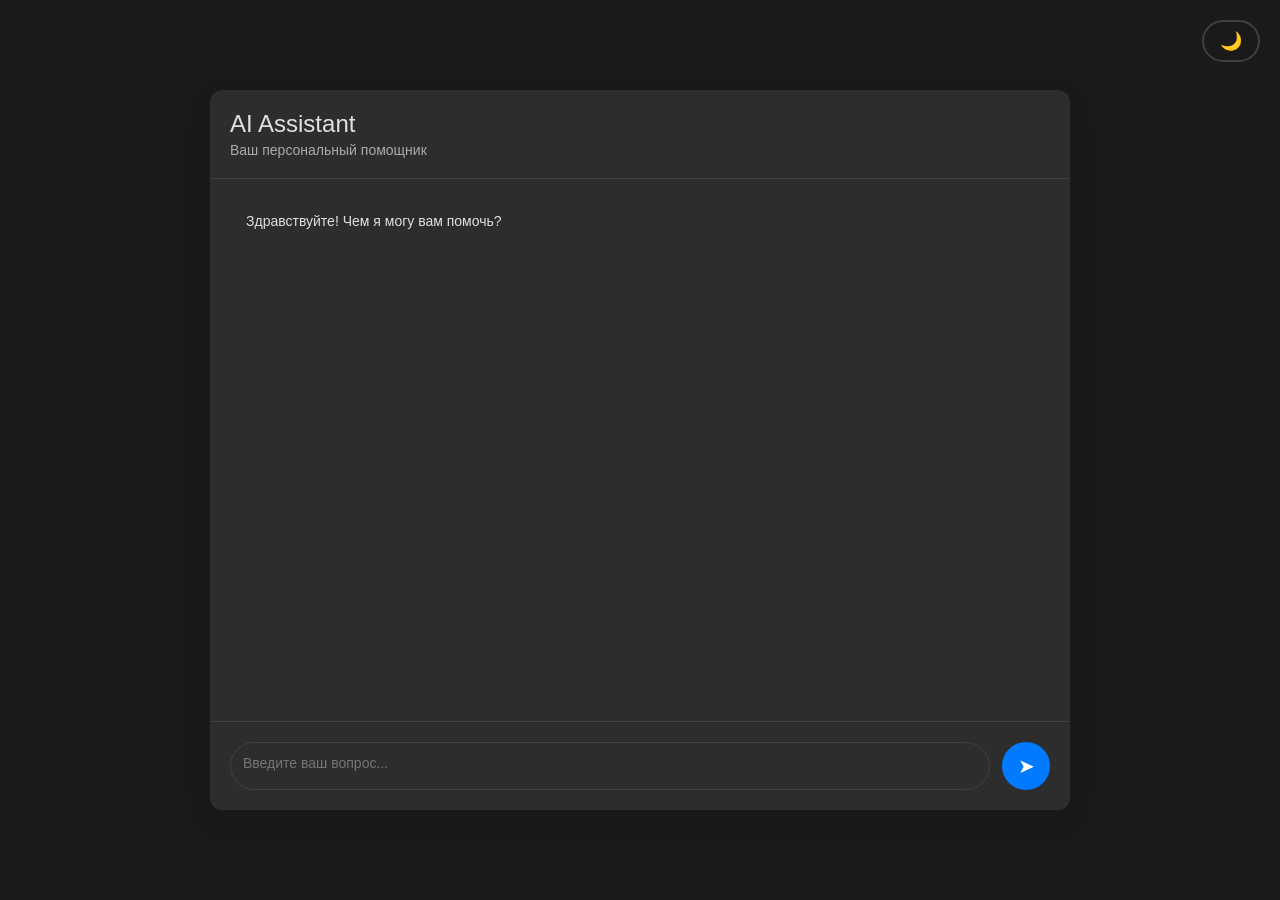
==== index.html @ 33c73545 "1" ====
<!DOCTYPE html>
<html lang="ru">
<head>
    <meta charset="UTF-8">
    <meta name="viewport" content="width=device-width, initial-scale=1.0">
    <title>My AI Assistant</title>
    <link rel="stylesheet" href="style.css">
</head>
<body class="dark-theme">
    <div class="theme-toggle">
        <button id="themeSwitcher" aria-label="Переключить тему">
            <span class="light-icon">☀️</span>
            <span class="dark-icon">🌙</span>
        </button>
    </div>

    <main class="container">
        <div class="chat-container">
            <div class="chat-header">
                <h1>AI Assistant</h1>
                <p class="subtitle">Ваш персональный помощник</p>
            </div>

            <div class="chat-messages" id="chatMessages">
                <div class="message bot">
                    <div class="message-content">
                        Здравствуйте! Чем я могу вам помочь?
                    </div>
                </div>
            </div>

            <div class="chat-input-container">
                <textarea 
                    id="userInput" 
                    placeholder="Введите ваш вопрос..." 
                    rows="1"
                ></textarea>
                <button id="sendButton" class="send-btn">
                    <span>➤</span>
                </button>
            </div>
        </div>
    </main>

    <script src="script.js"></script>
</body>
</html>
---- style.css ----
* {
    margin: 0;
    padding: 0;
    box-sizing: border-box;
    transition: background-color 0.3s ease, color 0.3s ease, border-color 0.3s ease;
}

:root {
    /* Темная тема (графит) */
    --dark-bg: #1a1a1a;
    --dark-surface: #2d2d2d;
    --dark-text: #e0e0e0;
    --dark-border: #404040;
    --dark-message-bot: #2d2d2d;
    --dark-message-user: #404040;
    
    /* Светлая тема (слоновая кость) */
    --light-bg: #f5f5dc;
    --light-surface: #ffffff;
    --light-text: #2c2c2c;
    --light-border: #e0e0e0;
    --light-message-bot: #f0f0f0;
    --light-message-user: #e8e8e8;
}

body {
    font-family: -apple-system, BlinkMacSystemFont, 'Segoe UI', Roboto, Oxygen, Ubuntu, sans-serif;
    min-height: 100vh;
    display: flex;
    justify-content: center;
    align-items: center;
}

/* Темная тема */
body.dark-theme {
    background-color: var(--dark-bg);
    color: var(--dark-text);
}

body.dark-theme .chat-container {
    background-color: var(--dark-surface);
    border-color: var(--dark-border);
}

body.dark-theme .message.bot .message-content {
    background-color: var(--dark-message-bot);
}

body.dark-theme .message.user .message-content {
    background-color: var(--dark-message-user);
}

body.dark-theme textarea {
    background-color: var(--dark-surface);
    color: var(--dark-text);
    border-color: var(--dark-border);
}

/* Светлая тема */
body.light-theme {
    background-color: var(--light-bg);
    color: var(--light-text);
}

body.light-theme .chat-container {
    background-color: var(--light-surface);
    border-color: var(--light-border);
}

body.light-theme .message.bot .message-content {
    background-color: var(--light-message-bot);
}

body.light-theme .message.user .message-content {
    background-color: var(--light-message-user);
}

body.light-theme textarea {
    background-color: var(--light-surface);
    color: var(--light-text);
    border-color: var(--light-border);
}

/* Переключатель темы */
.theme-toggle {
    position: fixed;
    top: 20px;
    right: 20px;
    z-index: 1000;
}

#themeSwitcher {
    background: none;
    border: 2px solid currentColor;
    border-radius: 30px;
    padding: 8px 16px;
    cursor: pointer;
    font-size: 16px;
    display: flex;
    align-items: center;
    gap: 8px;
    background-color: transparent;
}

.dark-theme #themeSwitcher {
    color: var(--dark-text);
    border-color: var(--dark-border);
}

.light-theme #themeSwitcher {
    color: var(--light-text);
    border-color: var(--light-border);
}

.light-icon, .dark-icon {
    font-size: 18px;
}

.dark-theme .light-icon {
    display: none;
}

.light-theme .dark-icon {
    display: none;
}

/* Основной контейнер */
.container {
    width: 100%;
    max-width: 900px;
    padding: 20px;
}

/* Чат контейнер */
.chat-container {
    border-radius: 12px;
    overflow: hidden;
    box-shadow: 0 10px 30px rgba(0, 0, 0, 0.1);
    height: 80vh;
    display: flex;
    flex-direction: column;
}

.chat-header {
    padding: 20px;
    border-bottom: 1px solid;
}

.dark-theme .chat-header {
    border-bottom-color: var(--dark-border);
}

.light-theme .chat-header {
    border-bottom-color: var(--light-border);
}

.chat-header h1 {
    font-size: 24px;
    font-weight: 500;
}

.subtitle {
    font-size: 14px;
    opacity: 0.7;
    margin-top: 4px;
}

/* Область сообщений */
.chat-messages {
    flex: 1;
    overflow-y: auto;
    padding: 20px;
    display: flex;
    flex-direction: column;
    gap: 16px;
}

.message {
    display: flex;
    margin-bottom: 8px;
}

.message.user {
    justify-content: flex-end;
}

.message-content {
    max-width: 70%;
    padding: 12px 16px;
    border-radius: 18px;
    font-size: 14px;
    line-height: 1.5;
    word-wrap: break-word;
}

.message.bot .message-content {
    border-bottom-left-radius: 4px;
}

.message.user .message-content {
    border-bottom-right-radius: 4px;
}

/* Область ввода */
.chat-input-container {
    display: flex;
    padding: 20px;
    gap: 12px;
    border-top: 1px solid;
}

.dark-theme .chat-input-container {
    border-top-color: var(--dark-border);
}

.light-theme .chat-input-container {
    border-top-color: var(--light-border);
}

textarea {
    flex: 1;
    padding: 12px;
    border-radius: 24px;
    resize: none;
    font-family: inherit;
    font-size: 14px;
    outline: none;
    transition: border-color 0.3s ease;
}

textarea:focus {
    border-color: #007AFF;
}

.send-btn {
    width: 48px;
    height: 48px;
    border-radius: 50%;
    border: none;
    background-color: #007AFF;
    color: white;
    cursor: pointer;
    display: flex;
    align-items: center;
    justify-content: center;
    font-size: 20px;
    transition: transform 0.2s ease;
}

.send-btn:hover {
    transform: scale(1.05);
}

.send-btn:active {
    transform: scale(0.95);
}

/* Скроллбар */
.chat-messages::-webkit-scrollbar {
    width: 6px;
}

.chat-messages::-webkit-scrollbar-track {
    background: transparent;
}

.dark-theme .chat-messages::-webkit-scrollbar-thumb {
    background: var(--dark-border);
    border-radius: 3px;
}

.light-theme .chat-messages::-webkit-scrollbar-thumb {
    background: var(--light-border);
    border-radius: 3px;
}

/* Анимация загрузки */
.typing-indicator {
    display: flex;
    gap: 4px;
    padding: 12px 16px;
    background-color: inherit;
    border-radius: 18px;
}

.typing-indicator span {
    width: 8px;
    height: 8px;
    background-color: currentColor;
    border-radius: 50%;
    opacity: 0.6;
    animation: typing 1s infinite ease-in-out;
}

.typing-indicator span:nth-child(2) {
    animation-delay: 0.2s;
}

.typing-indicator span:nth-child(3) {
    animation-delay: 0.4s;
}

@keyframes typing {
    0%, 100% { transform: translateY(0); }
    50% { transform: translateY(-5px); }
}

/* Адаптивность */
@media (max-width: 768px) {
    .container {
        padding: 10px;
    }
    
    .chat-container {
        height: 90vh;
    }
    
    .message-content {
        max-width: 85%;
    }
}
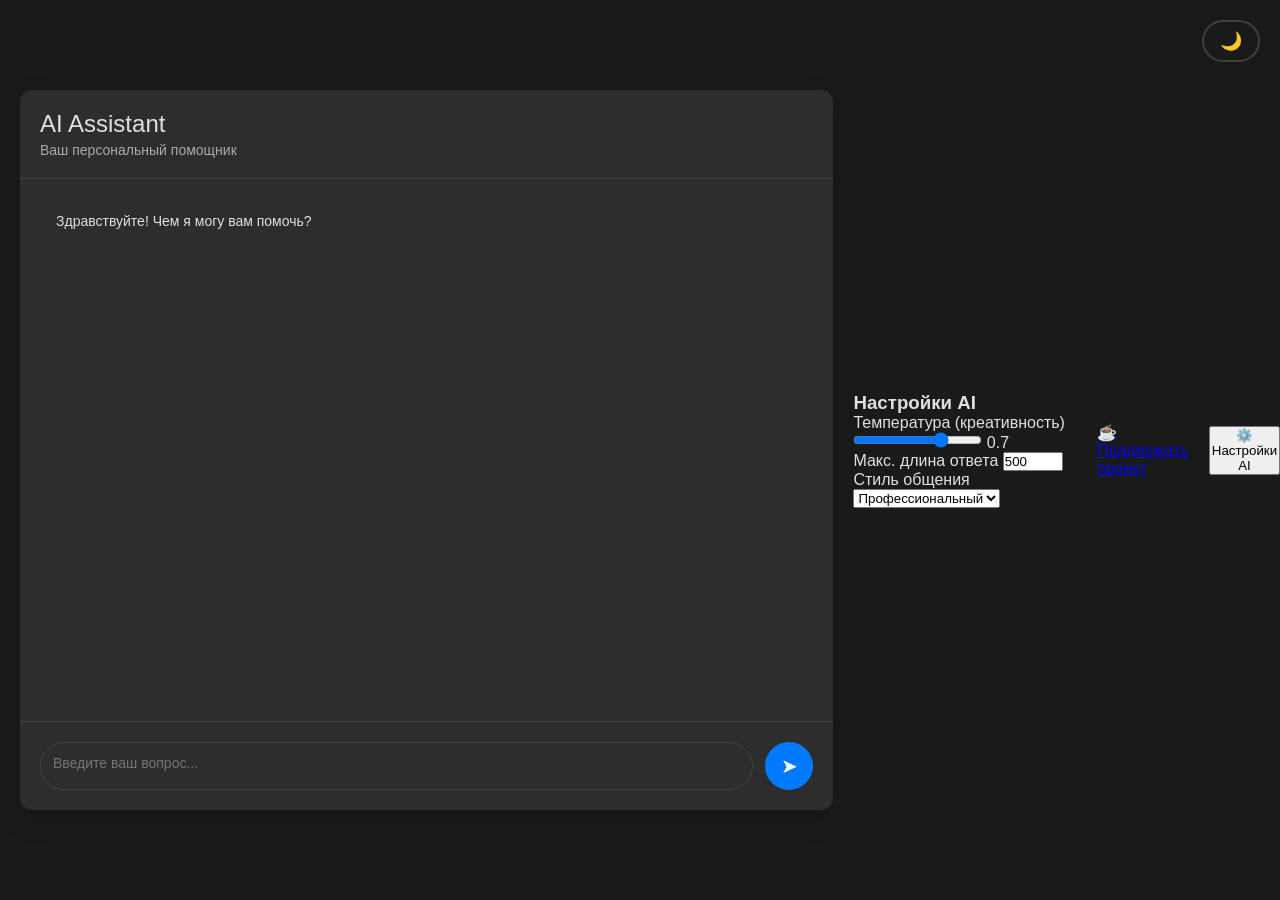
==== commit 761b6759: "1" ====
--- a/index.html
+++ b/index.html
@@ -41,7 +41,32 @@
             </div>
         </div>
     </main>
-
+    <div class="settings-panel" id="settingsPanel">
+    <h3>Настройки AI</h3>
+    <div class="setting-item">
+        <label>Температура (креативность)</label>
+        <input type="range" id="temperature" min="0" max="1" step="0.1" value="0.7">
+        <span id="tempValue">0.7</span>
+    </div>
+    <div class="setting-item">
+        <label>Макс. длина ответа</label>
+        <input type="number" id="maxTokens" value="500" min="100" max="2000">
+    </div>
+    <div class="setting-item">
+        <label>Стиль общения</label>
+        <select id="aiStyle">
+            <option value="professional">Профессиональный</option>
+            <option value="friendly">Дружелюбный</option>
+            <option value="creative">Творческий</option>
+        </select>
+    </div>
+</div>
+    <div class="donate-button">
+    <a href="ССЫЛКА_НА_ДОНАТЫ" target="_blank" class="donate-btn">
+        ☕ Поддержать проект
+    </a>
+</div>
+<button id="settingsToggle">⚙️ Настройки AI</button>
     <script src="script.js"></script>
 </body>
-</html>+</html>
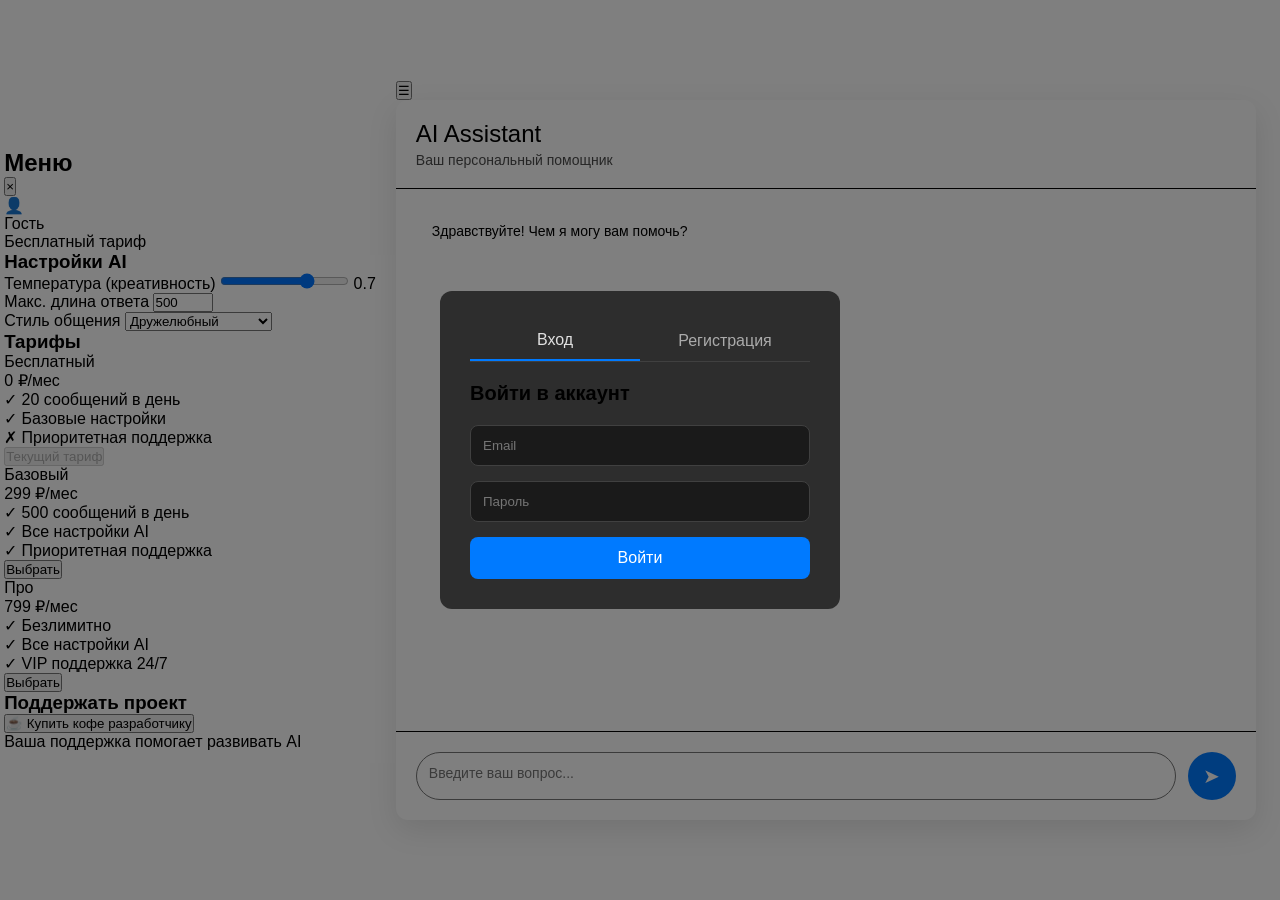
==== commit a1978390: "Update 2 index.html" ====
--- a/index.html
+++ b/index.html
@@ -6,15 +6,106 @@
     <title>My AI Assistant</title>
     <link rel="stylesheet" href="style.css">
 </head>
-<body class="dark-theme">
-    <div class="theme-toggle">
-        <button id="themeSwitcher" aria-label="Переключить тему">
-            <span class="light-icon">☀️</span>
-            <span class="dark-icon">🌙</span>
-        </button>
+<body>
+    <!-- Выдвижная панель слева -->
+    <div class="sidebar" id="sidebar">
+        <div class="sidebar-header">
+            <h2>Меню</h2>
+            <button class="close-sidebar" id="closeSidebar">×</button>
+        </div>
+        
+        <div class="sidebar-content">
+            <!-- Профиль пользователя -->
+            <div class="user-profile" id="userProfile">
+                <div class="user-avatar">👤</div>
+                <div class="user-info">
+                    <div class="user-name" id="userName">Гость</div>
+                    <div class="user-plan" id="userPlan">Бесплатный тариф</div>
+                </div>
+            </div>
+            
+            <!-- Настройки AI -->
+            <div class="settings-section">
+                <h3>Настройки AI</h3>
+                
+                <div class="setting-item">
+                    <label>Температура (креативность)</label>
+                    <input type="range" id="temperature" min="0" max="1" step="0.1" value="0.7">
+                    <span class="setting-value" id="tempValue">0.7</span>
+                </div>
+                
+                <div class="setting-item">
+                    <label>Макс. длина ответа</label>
+                    <input type="number" id="maxTokens" value="500" min="100" max="2000" step="50">
+                </div>
+                
+                <div class="setting-item">
+                    <label>Стиль общения</label>
+                    <select id="aiStyle">
+                        <option value="professional">Профессиональный</option>
+                        <option value="friendly" selected>Дружелюбный</option>
+                        <option value="creative">Творческий</option>
+                    </select>
+                </div>
+            </div>
+            
+            <!-- Тарифы и подписка -->
+            <div class="settings-section">
+                <h3>Тарифы</h3>
+                
+                <div class="plan-card free-plan">
+                    <div class="plan-name">Бесплатный</div>
+                    <div class="plan-price">0 ₽/мес</div>
+                    <ul class="plan-features">
+                        <li>✓ 20 сообщений в день</li>
+                        <li>✓ Базовые настройки</li>
+                        <li>✗ Приоритетная поддержка</li>
+                    </ul>
+                    <button class="plan-btn current-plan" disabled>Текущий тариф</button>
+                </div>
+                
+                <div class="plan-card basic-plan">
+                    <div class="plan-name">Базовый</div>
+                    <div class="plan-price">299 ₽/мес</div>
+                    <ul class="plan-features">
+                        <li>✓ 500 сообщений в день</li>
+                        <li>✓ Все настройки AI</li>
+                        <li>✓ Приоритетная поддержка</li>
+                    </ul>
+                    <button class="plan-btn" onclick="alert('Переход на платную подписку')">Выбрать</button>
+                </div>
+                
+                <div class="plan-card pro-plan">
+                    <div class="plan-name">Про</div>
+                    <div class="plan-price">799 ₽/мес</div>
+                    <ul class="plan-features">
+                        <li>✓ Безлимитно</li>
+                        <li>✓ Все настройки AI</li>
+                        <li>✓ VIP поддержка 24/7</li>
+                    </ul>
+                    <button class="plan-btn" onclick="alert('Переход на платную подписку')">Выбрать</button>
+                </div>
+            </div>
+            
+            <!-- Донаты -->
+            <div class="settings-section">
+                <h3>Поддержать проект</h3>
+                <button class="donate-btn" onclick="window.open('https://yasobe.ru', '_blank')">
+                    ☕ Купить кофе разработчику
+                </button>
+                <p class="donate-text">Ваша поддержка помогает развивать AI</p>
+            </div>
+            
+            <!-- Кнопка выхода -->
+            <button class="logout-btn" id="logoutButton" style="display: none;">Выйти из аккаунта</button>
+        </div>
     </div>
 
+    <!-- Основной контент -->
     <main class="container">
+        <!-- Кнопка открытия меню -->
+        <button class="menu-toggle" id="menuToggle">☰</button>
+
         <div class="chat-container">
             <div class="chat-header">
                 <h1>AI Assistant</h1>
@@ -41,32 +132,33 @@
             </div>
         </div>
     </main>
-    <div class="settings-panel" id="settingsPanel">
-    <h3>Настройки AI</h3>
-    <div class="setting-item">
-        <label>Температура (креативность)</label>
-        <input type="range" id="temperature" min="0" max="1" step="0.1" value="0.7">
-        <span id="tempValue">0.7</span>
+
+    <!-- Модальное окно входа/регистрации -->
+    <div class="auth-modal" id="authModal">
+        <div class="auth-container">
+            <div class="auth-tabs">
+                <button class="auth-tab active" id="loginTab">Вход</button>
+                <button class="auth-tab" id="signupTab">Регистрация</button>
+            </div>
+            
+            <!-- Форма входа -->
+            <form id="loginForm" class="auth-form active">
+                <h2>Войти в аккаунт</h2>
+                <input type="email" id="loginEmail" placeholder="Email" required>
+                <input type="password" id="loginPassword" placeholder="Пароль" required>
+                <button type="submit" class="auth-btn">Войти</button>
+            </form>
+            
+            <!-- Форма регистрации -->
+            <form id="signupForm" class="auth-form">
+                <h2>Создать аккаунт</h2>
+                <input type="email" id="signupEmail" placeholder="Email" required>
+                <input type="password" id="signupPassword" placeholder="Пароль (мин. 6 символов)" required>
+                <button type="submit" class="auth-btn">Зарегистрироваться</button>
+            </form>
+        </div>
     </div>
-    <div class="setting-item">
-        <label>Макс. длина ответа</label>
-        <input type="number" id="maxTokens" value="500" min="100" max="2000">
-    </div>
-    <div class="setting-item">
-        <label>Стиль общения</label>
-        <select id="aiStyle">
-            <option value="professional">Профессиональный</option>
-            <option value="friendly">Дружелюбный</option>
-            <option value="creative">Творческий</option>
-        </select>
-    </div>
-</div>
-    <div class="donate-button">
-    <a href="ССЫЛКА_НА_ДОНАТЫ" target="_blank" class="donate-btn">
-        ☕ Поддержать проект
-    </a>
-</div>
-<button id="settingsToggle">⚙️ Настройки AI</button>
-    <script src="script.js"></script>
+
+    <script src="script.js" type="module"></script>
 </body>
 </html>
--- a/style.css
+++ b/style.css
@@ -318,4 +318,120 @@
     .message-content {
         max-width: 85%;
     }
-}+}
+/* Стили для авторизации */
+.auth-modal {
+    position: fixed;
+    top: 0;
+    left: 0;
+    width: 100%;
+    height: 100%;
+    background-color: rgba(0, 0, 0, 0.5);
+    display: flex;
+    justify-content: center;
+    align-items: center;
+    z-index: 2000;
+}
+
+.auth-container {
+    background-color: var(--dark-surface);
+    padding: 30px;
+    border-radius: 12px;
+    width: 90%;
+    max-width: 400px;
+}
+
+.light-theme .auth-container {
+    background-color: var(--light-surface);
+}
+
+.auth-tabs {
+    display: flex;
+    margin-bottom: 20px;
+    border-bottom: 1px solid var(--dark-border);
+}
+
+.light-theme .auth-tabs {
+    border-bottom-color: var(--light-border);
+}
+
+.auth-tab {
+    flex: 1;
+    padding: 10px;
+    background: none;
+    border: none;
+    color: var(--dark-text);
+    cursor: pointer;
+    font-size: 16px;
+    opacity: 0.7;
+}
+
+.light-theme .auth-tab {
+    color: var(--light-text);
+}
+
+.auth-tab.active {
+    opacity: 1;
+    border-bottom: 2px solid #007AFF;
+}
+
+.auth-form {
+    display: none;
+}
+
+.auth-form.active {
+    display: block;
+}
+
+.auth-form h2 {
+    margin-bottom: 20px;
+    font-size: 20px;
+}
+
+.auth-form input {
+    width: 100%;
+    padding: 12px;
+    margin-bottom: 15px;
+    border-radius: 8px;
+    border: 1px solid var(--dark-border);
+    background-color: var(--dark-bg);
+    color: var(--dark-text);
+}
+
+.light-theme .auth-form input {
+    border-color: var(--light-border);
+    background-color: var(--light-bg);
+    color: var(--light-text);
+}
+
+.auth-btn {
+    width: 100%;
+    padding: 12px;
+    background-color: #007AFF;
+    color: white;
+    border: none;
+    border-radius: 8px;
+    cursor: pointer;
+    font-size: 16px;
+}
+
+.auth-btn:hover {
+    background-color: #0056b3;
+}
+
+.logout-btn {
+    position: fixed;
+    top: 20px;
+    right: 100px;
+    padding: 8px 16px;
+    background-color: #ff4444;
+    color: white;
+    border: none;
+    border-radius: 20px;
+    cursor: pointer;
+    z-index: 1000;
+}
+
+.logout-btn:hover {
+    background-color: #cc0000;
+}
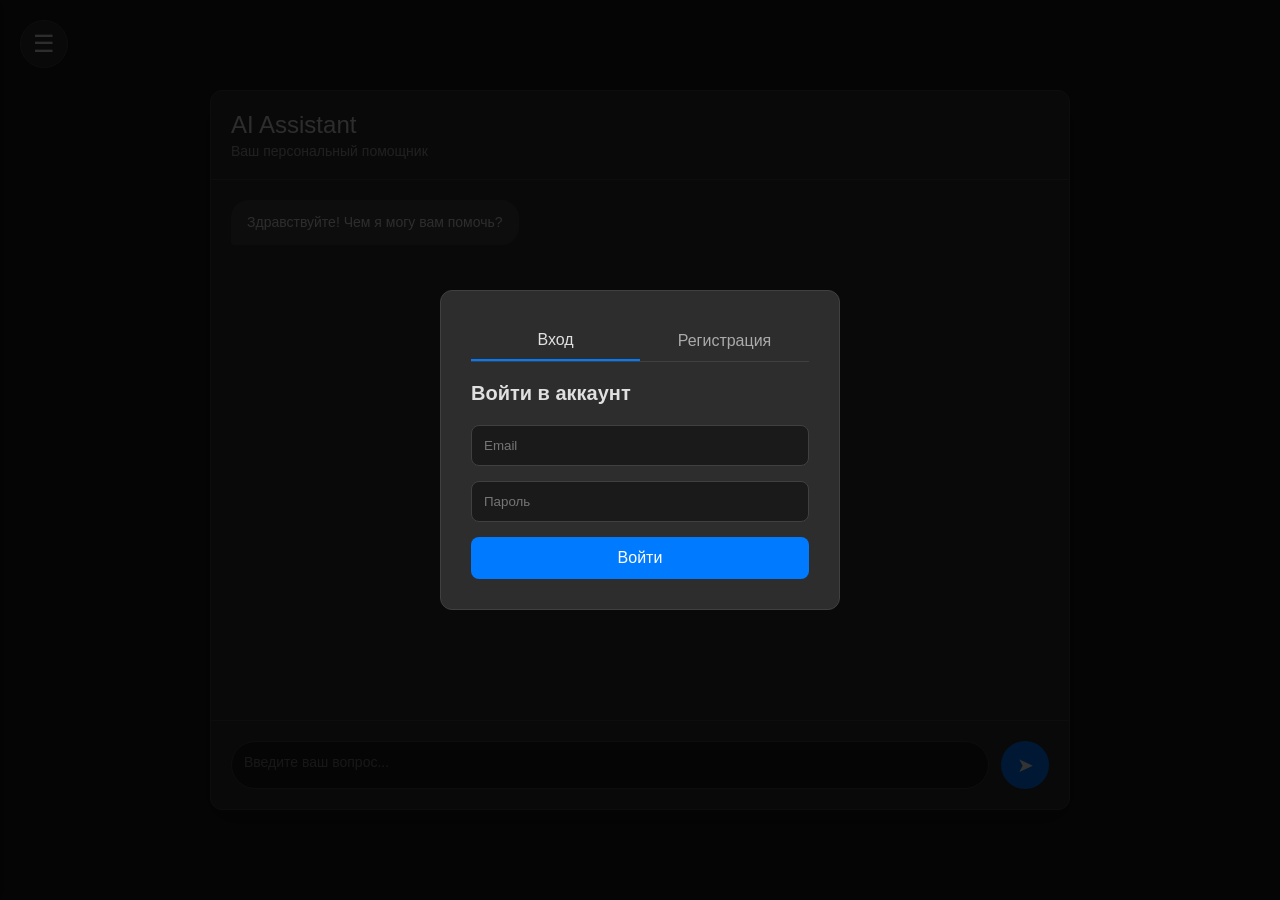
==== commit ede6eddf: "Update 3 index.html" ====
--- a/index.html
+++ b/index.html
@@ -16,13 +16,63 @@
         
         <div class="sidebar-content">
             <!-- Профиль пользователя -->
-            <div class="user-profile" id="userProfile">
-                <div class="user-avatar">👤</div>
-                <div class="user-info">
-                    <div class="user-name" id="userName">Гость</div>
-                    <div class="user-plan" id="userPlan">Бесплатный тариф</div>
-                </div>
-            </div>
+<div class="user-profile" id="userProfile">
+    <div class="user-avatar">👤</div>
+    <div class="user-info">
+        <div class="user-name" id="userName">Гость</div>
+        <div class="user-plan" id="userPlan">Бесплатный тариф</div>
+    </div>
+</div>
+
+<!-- Блок статуса подписки (новый) -->
+<div class="subscription-status" id="subscriptionStatus">
+    <div class="status-header">
+        <span class="status-label">Статус подписки:</span>
+        <span class="status-badge" id="subscriptionBadge">Не активна</span>
+    </div>
+    
+    <div class="subscription-details" id="subscriptionDetails" style="display: none;">
+        <div class="detail-row">
+            <span class="detail-label">Тариф:</span>
+            <span class="detail-value" id="subscriptionTier">Бесплатный</span>
+        </div>
+        <div class="detail-row">
+            <span class="detail-label">Действует до:</span>
+            <span class="detail-value" id="subscriptionEndDate">—</span>
+        </div>
+        <div class="detail-row">
+            <span class="detail-label">Осталось дней:</span>
+            <span class="detail-value days-remaining" id="daysRemaining">—</span>
+        </div>
+        <div class="detail-row">
+            <span class="detail-label">Способ оплаты:</span>
+            <span class="detail-value" id="paymentMethod">—</span>
+        </div>
+        <div class="detail-row">
+            <span class="detail-label">Последний платёж:</span>
+            <span class="detail-value" id="lastPaymentDate">—</span>
+        </div>
+        <div class="detail-row">
+            <span class="detail-label">Всего сообщений:</span>
+            <span class="detail-value" id="totalMessages">0</span>
+        </div>
+    </div>
+    
+    <!-- Кнопка управления подпиской -->
+    <button class="manage-subscription-btn" id="manageSubscription" style="display: none;">
+        Управление подпиской
+    </button>
+</div>
+
+<!-- Добавьте это после блока subscription-status -->
+<div class="settings-section" id="upgradePrompt" style="display: none;">
+    <div class="upgrade-prompt">
+        <p>🚀 Получите больше возможностей с премиум подпиской!</p>
+        <button class="upgrade-btn" onclick="document.getElementById('basicPlan').scrollIntoView({behavior: 'smooth'})">
+            Улучшить тариф
+        </button>
+    </div>
+</div>
             
             <!-- Настройки AI -->
             <div class="settings-section">
--- a/style.css
+++ b/style.css
@@ -2,156 +2,352 @@
     margin: 0;
     padding: 0;
     box-sizing: border-box;
-    transition: background-color 0.3s ease, color 0.3s ease, border-color 0.3s ease;
 }
 
 :root {
-    /* Темная тема (графит) */
-    --dark-bg: #1a1a1a;
-    --dark-surface: #2d2d2d;
-    --dark-text: #e0e0e0;
-    --dark-border: #404040;
-    --dark-message-bot: #2d2d2d;
-    --dark-message-user: #404040;
-    
-    /* Светлая тема (слоновая кость) */
-    --light-bg: #f5f5dc;
-    --light-surface: #ffffff;
-    --light-text: #2c2c2c;
-    --light-border: #e0e0e0;
-    --light-message-bot: #f0f0f0;
-    --light-message-user: #e8e8e8;
+    /* Только темная тема (графит) */
+    --bg-primary: #1a1a1a;
+    --bg-secondary: #2d2d2d;
+    --bg-tertiary: #404040;
+    --text-primary: #e0e0e0;
+    --text-secondary: #a0a0a0;
+    --border-color: #404040;
+    --accent-color: #007AFF;
+    --accent-hover: #0056b3;
+    --danger-color: #ff4444;
+    --danger-hover: #cc0000;
+    --success-color: #00C851;
+    --sidebar-width: 350px;
 }
 
 body {
     font-family: -apple-system, BlinkMacSystemFont, 'Segoe UI', Roboto, Oxygen, Ubuntu, sans-serif;
+    background-color: var(--bg-primary);
+    color: var(--text-primary);
     min-height: 100vh;
-    display: flex;
-    justify-content: center;
-    align-items: center;
-}
-
-/* Темная тема */
-body.dark-theme {
-    background-color: var(--dark-bg);
-    color: var(--dark-text);
-}
-
-body.dark-theme .chat-container {
-    background-color: var(--dark-surface);
-    border-color: var(--dark-border);
-}
-
-body.dark-theme .message.bot .message-content {
-    background-color: var(--dark-message-bot);
-}
-
-body.dark-theme .message.user .message-content {
-    background-color: var(--dark-message-user);
-}
-
-body.dark-theme textarea {
-    background-color: var(--dark-surface);
-    color: var(--dark-text);
-    border-color: var(--dark-border);
-}
-
-/* Светлая тема */
-body.light-theme {
-    background-color: var(--light-bg);
-    color: var(--light-text);
-}
-
-body.light-theme .chat-container {
-    background-color: var(--light-surface);
-    border-color: var(--light-border);
-}
-
-body.light-theme .message.bot .message-content {
-    background-color: var(--light-message-bot);
-}
-
-body.light-theme .message.user .message-content {
-    background-color: var(--light-message-user);
-}
-
-body.light-theme textarea {
-    background-color: var(--light-surface);
-    color: var(--light-text);
-    border-color: var(--light-border);
-}
-
-/* Переключатель темы */
-.theme-toggle {
+    overflow-x: hidden;
+}
+
+/* Кнопка открытия меню */
+.menu-toggle {
     position: fixed;
     top: 20px;
-    right: 20px;
+    left: 20px;
+    width: 48px;
+    height: 48px;
+    border-radius: 50%;
+    background-color: var(--bg-secondary);
+    border: 1px solid var(--border-color);
+    color: var(--text-primary);
+    font-size: 24px;
+    cursor: pointer;
+    z-index: 100;
+    display: flex;
+    align-items: center;
+    justify-content: center;
+    transition: all 0.3s ease;
+}
+
+.menu-toggle:hover {
+    background-color: var(--bg-tertiary);
+    transform: scale(1.05);
+}
+
+/* Выдвижная панель */
+.sidebar {
+    position: fixed;
+    top: 0;
+    left: -350px;
+    width: var(--sidebar-width);
+    height: 100vh;
+    background-color: var(--bg-secondary);
+    border-right: 1px solid var(--border-color);
     z-index: 1000;
-}
-
-#themeSwitcher {
+    transition: left 0.3s ease;
+    overflow-y: auto;
+    box-shadow: 2px 0 10px rgba(0, 0, 0, 0.3);
+}
+
+.sidebar.open {
+    left: 0;
+}
+
+.sidebar-header {
+    display: flex;
+    justify-content: space-between;
+    align-items: center;
+    padding: 20px;
+    border-bottom: 1px solid var(--border-color);
+    position: sticky;
+    top: 0;
+    background-color: var(--bg-secondary);
+    z-index: 10;
+}
+
+.sidebar-header h2 {
+    font-size: 20px;
+    font-weight: 500;
+}
+
+.close-sidebar {
     background: none;
-    border: 2px solid currentColor;
-    border-radius: 30px;
-    padding: 8px 16px;
-    cursor: pointer;
+    border: none;
+    color: var(--text-primary);
+    font-size: 28px;
+    cursor: pointer;
+    width: 40px;
+    height: 40px;
+    display: flex;
+    align-items: center;
+    justify-content: center;
+    border-radius: 50%;
+}
+
+.close-sidebar:hover {
+    background-color: var(--bg-tertiary);
+}
+
+.sidebar-content {
+    padding: 20px;
+}
+
+/* Профиль пользователя */
+.user-profile {
+    display: flex;
+    align-items: center;
+    gap: 15px;
+    padding: 15px;
+    background-color: var(--bg-tertiary);
+    border-radius: 12px;
+    margin-bottom: 25px;
+}
+
+.user-avatar {
+    width: 50px;
+    height: 50px;
+    border-radius: 50%;
+    background-color: var(--accent-color);
+    display: flex;
+    align-items: center;
+    justify-content: center;
+    font-size: 24px;
+}
+
+.user-info {
+    flex: 1;
+}
+
+.user-name {
     font-size: 16px;
-    display: flex;
-    align-items: center;
+    font-weight: 500;
+    margin-bottom: 4px;
+}
+
+.user-plan {
+    font-size: 14px;
+    color: var(--text-secondary);
+}
+
+/* Секции настроек */
+.settings-section {
+    margin-bottom: 30px;
+    padding-bottom: 20px;
+    border-bottom: 1px solid var(--border-color);
+}
+
+.settings-section:last-child {
+    border-bottom: none;
+    margin-bottom: 0;
+    padding-bottom: 0;
+}
+
+.settings-section h3 {
+    font-size: 16px;
+    font-weight: 500;
+    margin-bottom: 15px;
+    color: var(--text-secondary);
+    text-transform: uppercase;
+    letter-spacing: 0.5px;
+}
+
+.setting-item {
+    margin-bottom: 15px;
+}
+
+.setting-item label {
+    display: block;
+    font-size: 14px;
+    margin-bottom: 5px;
+    color: var(--text-secondary);
+}
+
+.setting-item input[type="range"] {
+    width: calc(100% - 50px);
+    vertical-align: middle;
+}
+
+.setting-value {
+    display: inline-block;
+    width: 40px;
+    text-align: right;
+    font-size: 14px;
+    color: var(--accent-color);
+}
+
+.setting-item input[type="number"] {
+    width: 100%;
+    padding: 8px 12px;
+    background-color: var(--bg-primary);
+    border: 1px solid var(--border-color);
+    border-radius: 6px;
+    color: var(--text-primary);
+    font-size: 14px;
+}
+
+.setting-item select {
+    width: 100%;
+    padding: 8px 12px;
+    background-color: var(--bg-primary);
+    border: 1px solid var(--border-color);
+    border-radius: 6px;
+    color: var(--text-primary);
+    font-size: 14px;
+    cursor: pointer;
+}
+
+/* Карточки тарифов */
+.plan-card {
+    background-color: var(--bg-primary);
+    border: 1px solid var(--border-color);
+    border-radius: 12px;
+    padding: 15px;
+    margin-bottom: 15px;
+}
+
+.plan-name {
+    font-size: 18px;
+    font-weight: 500;
+    margin-bottom: 5px;
+}
+
+.plan-price {
+    font-size: 24px;
+    font-weight: 600;
+    color: var(--accent-color);
+    margin-bottom: 10px;
+}
+
+.plan-features {
+    list-style: none;
+    margin-bottom: 15px;
+    font-size: 14px;
+}
+
+.plan-features li {
+    margin-bottom: 5px;
+    color: var(--text-secondary);
+}
+
+.plan-btn {
+    width: 100%;
+    padding: 10px;
+    background-color: var(--accent-color);
+    color: white;
+    border: none;
+    border-radius: 6px;
+    cursor: pointer;
+    font-size: 14px;
+    font-weight: 500;
+    transition: background-color 0.3s ease;
+}
+
+.plan-btn:hover {
+    background-color: var(--accent-hover);
+}
+
+.plan-btn.current-plan {
+    background-color: var(--bg-tertiary);
+    color: var(--text-secondary);
+    cursor: not-allowed;
+}
+
+.plan-btn.current-plan:hover {
+    background-color: var(--bg-tertiary);
+}
+
+/* Кнопка донатов */
+.donate-btn {
+    width: 100%;
+    padding: 12px;
+    background-color: #FFDD00;
+    color: #000;
+    border: none;
+    border-radius: 8px;
+    cursor: pointer;
+    font-size: 16px;
+    font-weight: 500;
+    display: flex;
+    align-items: center;
+    justify-content: center;
     gap: 8px;
-    background-color: transparent;
-}
-
-.dark-theme #themeSwitcher {
-    color: var(--dark-text);
-    border-color: var(--dark-border);
-}
-
-.light-theme #themeSwitcher {
-    color: var(--light-text);
-    border-color: var(--light-border);
-}
-
-.light-icon, .dark-icon {
-    font-size: 18px;
-}
-
-.dark-theme .light-icon {
-    display: none;
-}
-
-.light-theme .dark-icon {
-    display: none;
+    margin-bottom: 10px;
+    transition: transform 0.3s ease;
+}
+
+.donate-btn:hover {
+    transform: scale(1.02);
+}
+
+.donate-text {
+    font-size: 12px;
+    color: var(--text-secondary);
+    text-align: center;
+}
+
+/* Кнопка выхода */
+.logout-btn {
+    width: 100%;
+    padding: 12px;
+    background-color: var(--danger-color);
+    color: white;
+    border: none;
+    border-radius: 8px;
+    cursor: pointer;
+    font-size: 14px;
+    margin-top: 20px;
+}
+
+.logout-btn:hover {
+    background-color: var(--danger-hover);
 }
 
 /* Основной контейнер */
 .container {
     width: 100%;
     max-width: 900px;
+    margin: 0 auto;
     padding: 20px;
+    min-height: 100vh;
+    display: flex;
+    align-items: center;
 }
 
 /* Чат контейнер */
 .chat-container {
+    width: 100%;
+    background-color: var(--bg-secondary);
     border-radius: 12px;
     overflow: hidden;
-    box-shadow: 0 10px 30px rgba(0, 0, 0, 0.1);
+    box-shadow: 0 10px 30px rgba(0, 0, 0, 0.3);
     height: 80vh;
     display: flex;
-    flex-direction: column;
+    flex-direction: columN;
+    border: 1px solid var(--border-color);
 }
 
 .chat-header {
     padding: 20px;
-    border-bottom: 1px solid;
-}
-
-.dark-theme .chat-header {
-    border-bottom-color: var(--dark-border);
-}
-
-.light-theme .chat-header {
-    border-bottom-color: var(--light-border);
+    border-bottom: 1px solid var(--border-color);
 }
 
 .chat-header h1 {
@@ -161,7 +357,7 @@
 
 .subtitle {
     font-size: 14px;
-    opacity: 0.7;
+    color: var(--text-secondary);
     margin-top: 4px;
 }
 
@@ -194,10 +390,13 @@
 }
 
 .message.bot .message-content {
+    background-color: var(--bg-tertiary);
     border-bottom-left-radius: 4px;
 }
 
 .message.user .message-content {
+    background-color: var(--accent-color);
+    color: white;
     border-bottom-right-radius: 4px;
 }
 
@@ -206,30 +405,25 @@
     display: flex;
     padding: 20px;
     gap: 12px;
-    border-top: 1px solid;
-}
-
-.dark-theme .chat-input-container {
-    border-top-color: var(--dark-border);
-}
-
-.light-theme .chat-input-container {
-    border-top-color: var(--light-border);
+    border-top: 1px solid var(--border-color);
 }
 
 textarea {
     flex: 1;
     padding: 12px;
     border-radius: 24px;
+    background-color: var(--bg-primary);
+    border: 1px solid var(--border-color);
+    color: var(--text-primary);
+    font-family: inherit;
+    font-size: 14px;
     resize: none;
-    font-family: inherit;
-    font-size: 14px;
     outline: none;
     transition: border-color 0.3s ease;
 }
 
 textarea:focus {
-    border-color: #007AFF;
+    border-color: var(--accent-color);
 }
 
 .send-btn {
@@ -237,7 +431,7 @@
     height: 48px;
     border-radius: 50%;
     border: none;
-    background-color: #007AFF;
+    background-color: var(--accent-color);
     color: white;
     cursor: pointer;
     display: flex;
@@ -256,37 +450,118 @@
 }
 
 /* Скроллбар */
-.chat-messages::-webkit-scrollbar {
+.chat-messages::-webkit-scrollbar,
+.sidebar::-webkit-scrollbar {
     width: 6px;
 }
 
-.chat-messages::-webkit-scrollbar-track {
+.chat-messages::-webkit-scrollbar-track,
+.sidebar::-webkit-scrollbar-track {
     background: transparent;
 }
 
-.dark-theme .chat-messages::-webkit-scrollbar-thumb {
-    background: var(--dark-border);
+.chat-messages::-webkit-scrollbar-thumb,
+.sidebar::-webkit-scrollbar-thumb {
+    background: var(--border-color);
     border-radius: 3px;
 }
 
-.light-theme .chat-messages::-webkit-scrollbar-thumb {
-    background: var(--light-border);
-    border-radius: 3px;
-}
-
-/* Анимация загрузки */
+/* Модальное окно авторизации */
+.auth-modal {
+    position: fixed;
+    top: 0;
+    left: 0;
+    width: 100%;
+    height: 100%;
+    background-color: rgba(0, 0, 0, 0.8);
+    display: flex;
+    justify-content: center;
+    align-items: center;
+    z-index: 2000;
+}
+
+.auth-container {
+    background-color: var(--bg-secondary);
+    padding: 30px;
+    border-radius: 12px;
+    width: 90%;
+    max-width: 400px;
+    border: 1px solid var(--border-color);
+}
+
+.auth-tabs {
+    display: flex;
+    margin-bottom: 20px;
+    border-bottom: 1px solid var(--border-color);
+}
+
+.auth-tab {
+    flex: 1;
+    padding: 10px;
+    background: none;
+    border: none;
+    color: var(--text-primary);
+    cursor: pointer;
+    font-size: 16px;
+    opacity: 0.7;
+}
+
+.auth-tab.active {
+    opacity: 1;
+    border-bottom: 2px solid var(--accent-color);
+}
+
+.auth-form {
+    display: none;
+}
+
+.auth-form.active {
+    display: block;
+}
+
+.auth-form h2 {
+    margin-bottom: 20px;
+    font-size: 20px;
+}
+
+.auth-form input {
+    width: 100%;
+    padding: 12px;
+    margin-bottom: 15px;
+    border-radius: 8px;
+    border: 1px solid var(--border-color);
+    background-color: var(--bg-primary);
+    color: var(--text-primary);
+}
+
+.auth-btn {
+    width: 100%;
+    padding: 12px;
+    background-color: var(--accent-color);
+    color: white;
+    border: none;
+    border-radius: 8px;
+    cursor: pointer;
+    font-size: 16px;
+}
+
+.auth-btn:hover {
+    background-color: var(--accent-hover);
+}
+
+/* Индикатор печати */
 .typing-indicator {
     display: flex;
     gap: 4px;
     padding: 12px 16px;
-    background-color: inherit;
+    background-color: var(--bg-tertiary);
     border-radius: 18px;
 }
 
 .typing-indicator span {
     width: 8px;
     height: 8px;
-    background-color: currentColor;
+    background-color: var(--text-secondary);
     border-radius: 50%;
     opacity: 0.6;
     animation: typing 1s infinite ease-in-out;
@@ -307,6 +582,11 @@
 
 /* Адаптивность */
 @media (max-width: 768px) {
+    .sidebar {
+        width: 100%;
+        left: -100%;
+    }
+    
     .container {
         padding: 10px;
     }
@@ -319,119 +599,3 @@
         max-width: 85%;
     }
 }
-/* Стили для авторизации */
-.auth-modal {
-    position: fixed;
-    top: 0;
-    left: 0;
-    width: 100%;
-    height: 100%;
-    background-color: rgba(0, 0, 0, 0.5);
-    display: flex;
-    justify-content: center;
-    align-items: center;
-    z-index: 2000;
-}
-
-.auth-container {
-    background-color: var(--dark-surface);
-    padding: 30px;
-    border-radius: 12px;
-    width: 90%;
-    max-width: 400px;
-}
-
-.light-theme .auth-container {
-    background-color: var(--light-surface);
-}
-
-.auth-tabs {
-    display: flex;
-    margin-bottom: 20px;
-    border-bottom: 1px solid var(--dark-border);
-}
-
-.light-theme .auth-tabs {
-    border-bottom-color: var(--light-border);
-}
-
-.auth-tab {
-    flex: 1;
-    padding: 10px;
-    background: none;
-    border: none;
-    color: var(--dark-text);
-    cursor: pointer;
-    font-size: 16px;
-    opacity: 0.7;
-}
-
-.light-theme .auth-tab {
-    color: var(--light-text);
-}
-
-.auth-tab.active {
-    opacity: 1;
-    border-bottom: 2px solid #007AFF;
-}
-
-.auth-form {
-    display: none;
-}
-
-.auth-form.active {
-    display: block;
-}
-
-.auth-form h2 {
-    margin-bottom: 20px;
-    font-size: 20px;
-}
-
-.auth-form input {
-    width: 100%;
-    padding: 12px;
-    margin-bottom: 15px;
-    border-radius: 8px;
-    border: 1px solid var(--dark-border);
-    background-color: var(--dark-bg);
-    color: var(--dark-text);
-}
-
-.light-theme .auth-form input {
-    border-color: var(--light-border);
-    background-color: var(--light-bg);
-    color: var(--light-text);
-}
-
-.auth-btn {
-    width: 100%;
-    padding: 12px;
-    background-color: #007AFF;
-    color: white;
-    border: none;
-    border-radius: 8px;
-    cursor: pointer;
-    font-size: 16px;
-}
-
-.auth-btn:hover {
-    background-color: #0056b3;
-}
-
-.logout-btn {
-    position: fixed;
-    top: 20px;
-    right: 100px;
-    padding: 8px 16px;
-    background-color: #ff4444;
-    color: white;
-    border: none;
-    border-radius: 20px;
-    cursor: pointer;
-    z-index: 1000;
-}
-
-.logout-btn:hover {
-    background-color: #cc0000;
-}
